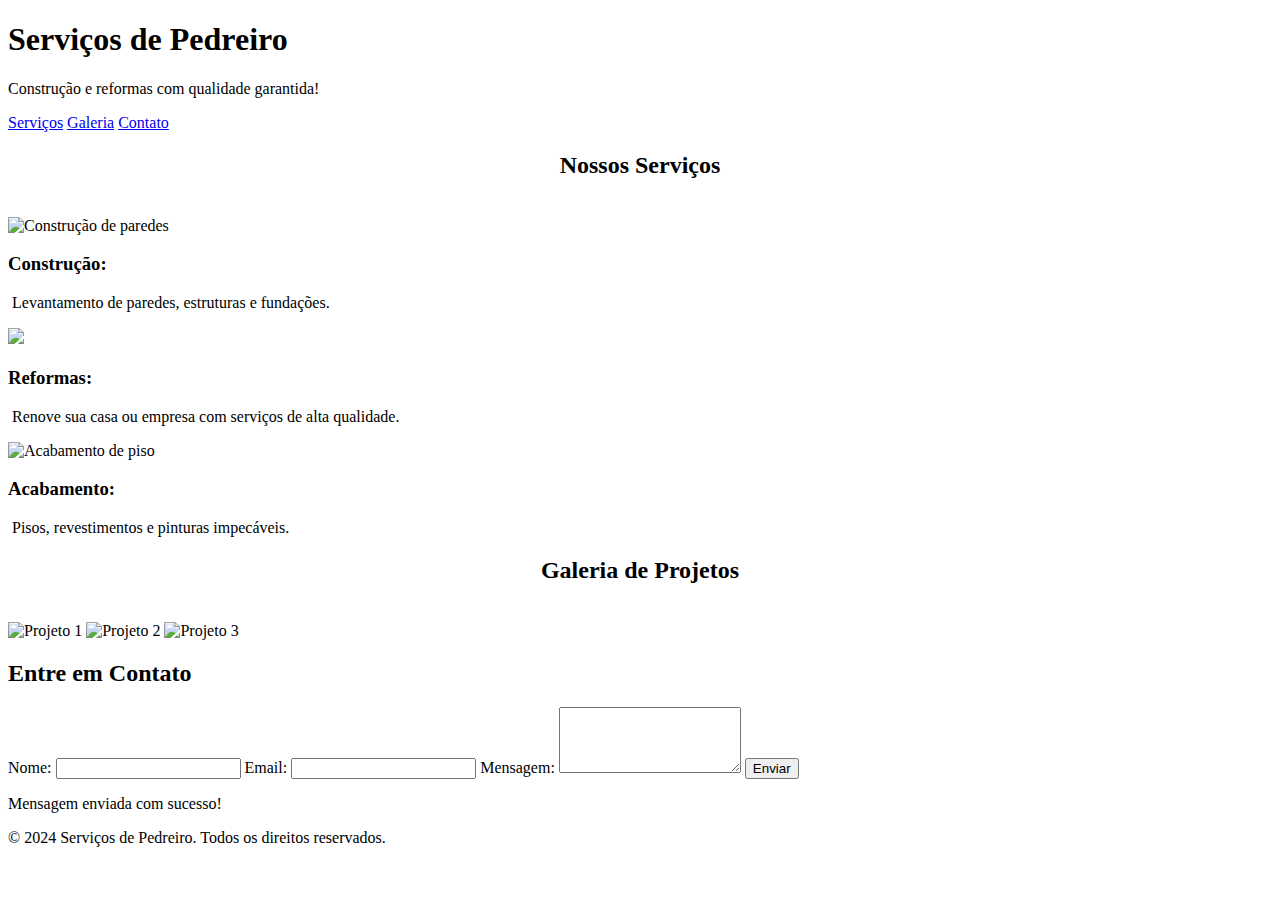
==== index.html @ 8c063c4d "Add files via upload" ====
<!DOCTYPE html>
<html lang="pt-BR">
<head>
    <meta charset="UTF-8">
    <meta name="viewport" content="width=device-width, initial-scale=1.0">
    <title>Serviços de Pedreiro</title>
    <link rel="stylesheet" href="style.css">
    <script defer src="./js/script.js"></script>
</head>
<body>

    <header class="header">
        <h1>Serviços de Pedreiro</h1>
        <p>Construção e reformas com qualidade garantida!</p>
    </header>

    <nav class="navbar">
        <a href="#servicos">Serviços</a>
        <a href="#galeria">Galeria</a>
        <a href="#contato">Contato</a>
    </nav>

    <section id="servicos" class="servicos">
        <h2 style="text-align: center;">Nossos Serviços</h2>
        <br>
        <div class="servico-item">
            <img src="./imagens/DALL·E 2024-10-16 15.41.18 - A realistic scene showing a construction worker in action. One image features a worker laying bricks with precision using mortar and a trowel. Another.webp" alt="Construção de paredes">
            <h3>Construção: </h3>
            <p>&nbsp;Levantamento de paredes, estruturas e fundações.</p>
        </div>
        <div class="servico-item">
            <img src="./imagens/DALL·E 2024-10-16 15.44.55 - A realistic scene of a construction worker plastering a wall. The worker is standing on a ladder, wearing a helmet, gloves, and protective boots. He i.webp"Reforma residencial">
            <h3>Reformas: </h3>
            <p>&nbsp;Renove sua casa ou empresa com serviços de alta qualidade.</p>
        </div>
        <div class="servico-item">
            <img src="./imagens/DALL·E 2024-10-16 15.43.36 - A realistic scene of a construction worker laying floor tiles. The worker is kneeling, wearing a safety helmet, gloves, and boots. He is carefully pla.webp" alt="Acabamento de piso">
            <h3>Acabamento: </h3>
            <p>&nbsp;Pisos, revestimentos e pinturas impecáveis.</p>
        </div>
    </section>

    <section id="galeria" class="galeria">
        <h2 style="text-align: center;">Galeria de Projetos</h2>
        <br>
        <div class="galeria-imagens">
            <img src="./imagens/DALL·E 2024-10-16 15.41.18 - A realistic scene showing a construction worker in action. One image features a worker laying bricks with precision using mortar and a trowel. Another.webp" alt="Projeto 1">
            <img src="./imagens/DALL·E 2024-10-16 15.44.55 - A realistic scene of a construction worker plastering a wall. The worker is standing on a ladder, wearing a helmet, gloves, and protective boots. He i.webp" alt="Projeto 2">
            <img src="./imagens/DALL·E 2024-10-16 15.43.36 - A realistic scene of a construction worker laying floor tiles. The worker is kneeling, wearing a safety helmet, gloves, and boots. He is carefully pla.webp" alt="Projeto 3">
        </div>
    </section>

    <section id="contato" class="contato">
        <h2>Entre em Contato</h2>
        <form id="form-contato" action="#" method="post">
            <label for="nome">Nome:</label>
            <input type="text" id="nome" name="nome" required>

            <label for="email">Email:</label>
            <input type="email" id="email" name="email" required>

            <label for="mensagem">Mensagem:</label>
            <textarea id="mensagem" name="mensagem" rows="4" required></textarea>

            <button type="submit">Enviar</button>
        </form>
        <p id="mensagem-sucesso" class="sucesso-oculto">Mensagem enviada com sucesso!</p>
    </section>

    <footer class="footer">
        <p>&copy; 2024 Serviços de Pedreiro. Todos os direitos reservados.</p>
    </footer>

</body>
</html>
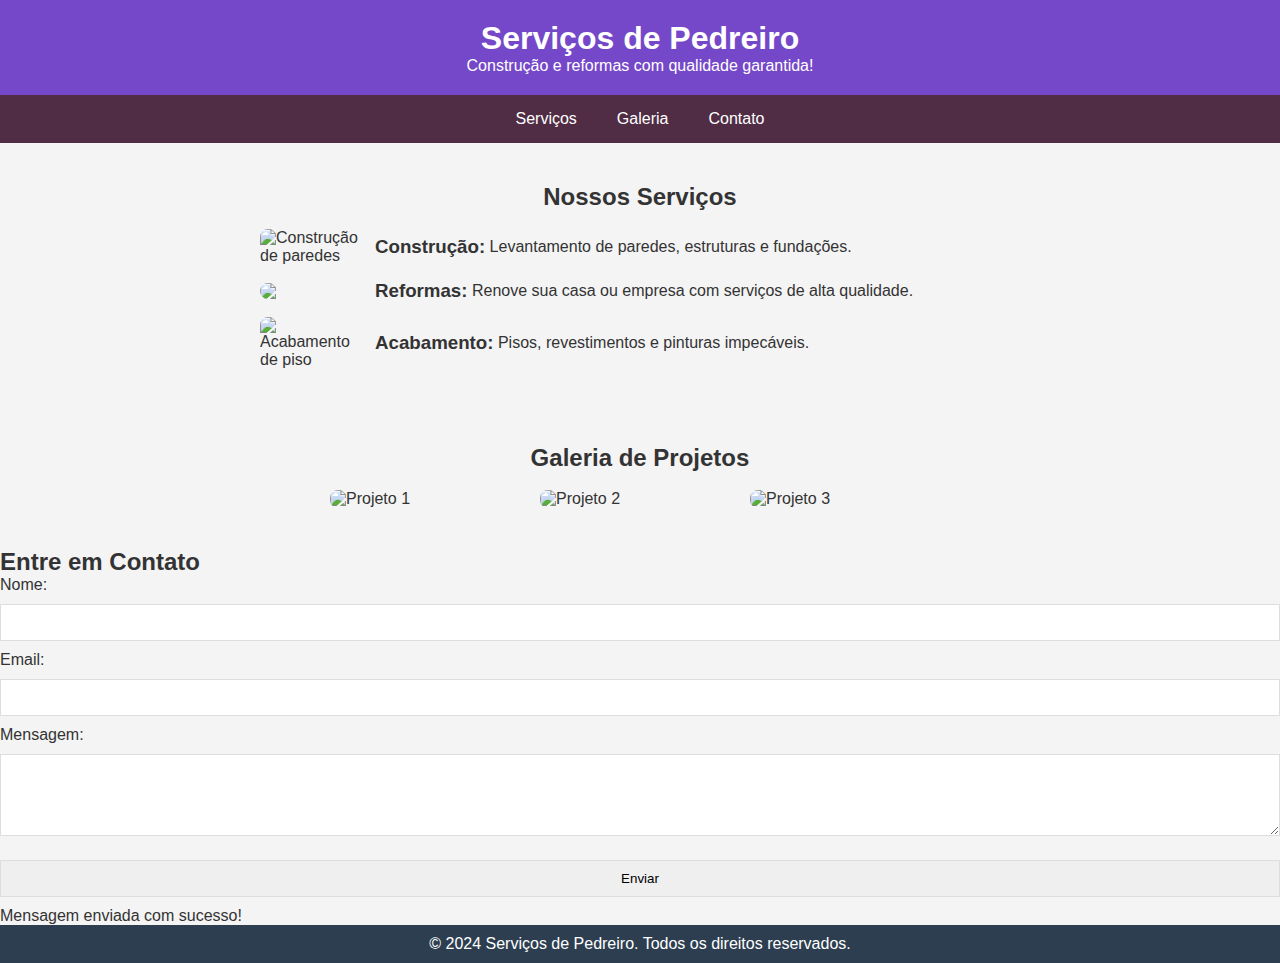
==== commit e3f06a08: "Update index.html" ====
--- a/index.html
+++ b/index.html
@@ -5,7 +5,8 @@
     <meta name="viewport" content="width=device-width, initial-scale=1.0">
     <title>Serviços de Pedreiro</title>
     <link rel="stylesheet" href="style.css">
-    <script defer src="./js/script.js"></script>
+    <script defer src="script.js"></script>
+   
 </head>
 <body>
 
--- a/style.css
+++ b/style.css
@@ -0,0 +1,90 @@
+/* Reset básico */
+* {
+    margin: 0;
+    padding: 0;
+    box-sizing: border-box;
+    font-family: Arial, sans-serif;
+}
+
+body {
+    background-color: #f4f4f4;
+    color: #333;
+}
+
+.header {
+    background-color: #7548c9;
+    color: white;
+    text-align: center;
+    padding: 20px;
+}
+
+.navbar {
+    display: flex;
+    justify-content: center;
+    background-color: #502c45;
+}
+
+.navbar a {
+    color: white;
+    padding: 15px 20px;
+    text-decoration: none;
+    transition: background 0.2s;
+}
+
+.navbar a:hover {
+    background-color: #3498db;
+}
+
+.servicos {
+    padding: 20px;
+    max-width: 800px;
+    margin: 20px auto;
+}
+
+.servico-item {
+    display: flex;
+    align-items: center;
+    margin-bottom: 15px;
+}
+
+.servico-item img {
+    width: 100px;
+    margin-right: 15px;
+    border-radius: 8px;
+}
+
+.galeria {
+    padding: 20px;
+    max-width: 800px;
+    margin: 20px auto;
+}
+
+.galeria-imagens {
+    display: flex;
+    gap: 10px;
+    justify-content: center;
+}
+
+.galeria-imagens img {
+    width: 200px;
+    border-radius: 8px;
+    transition: transform 0.3s;
+}
+
+.galeria-imagens img:hover {
+    transform: scale(1.1);
+}
+
+footer.footer {
+    background-color: #2c3e50;
+    color: white;
+    text-align: center;
+    padding: 10px;
+}
+
+input, textarea, button {
+    width: 100%;
+    margin: 10px 0;
+    padding: 10px;
+    border: 1px solid #ddd;
+    border-radius: 5
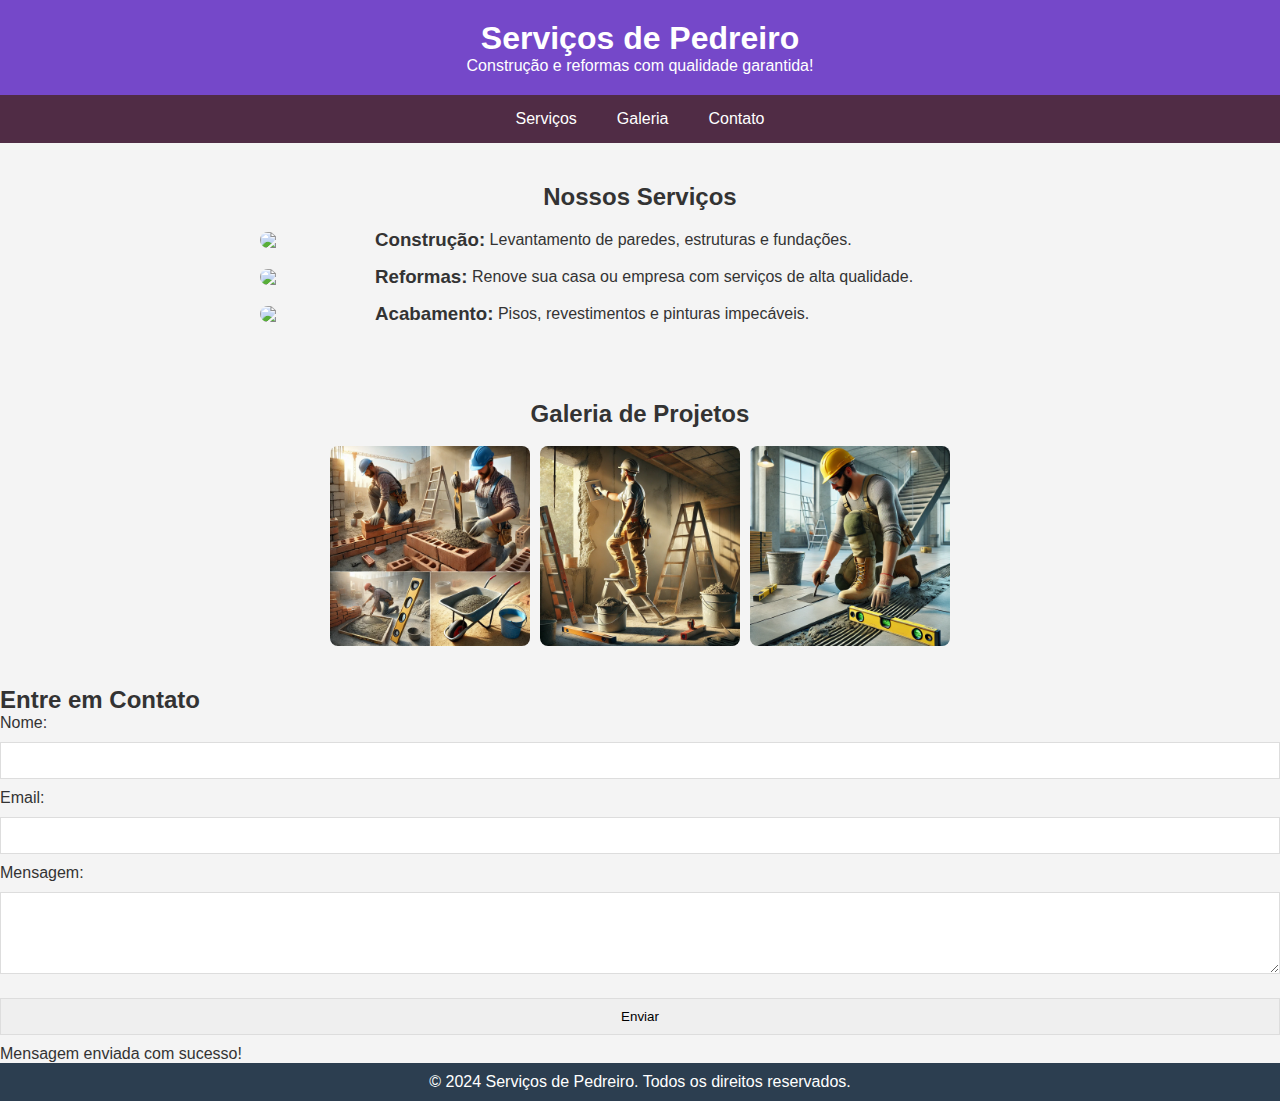
==== commit 05123fc7: "Update index.html" ====
--- a/index.html
+++ b/index.html
@@ -6,7 +6,6 @@
     <title>Serviços de Pedreiro</title>
     <link rel="stylesheet" href="style.css">
     <script defer src="script.js"></script>
-   
 </head>
 <body>
 
@@ -25,17 +24,17 @@
         <h2 style="text-align: center;">Nossos Serviços</h2>
         <br>
         <div class="servico-item">
-            <img src="./imagens/DALL·E 2024-10-16 15.41.18 - A realistic scene showing a construction worker in action. One image features a worker laying bricks with precision using mortar and a trowel. Another.webp" alt="Construção de paredes">
+            <img src="./Pedreiro/css/imagens/DALL·E 2024-10-16 15.41.18 - A realistic scene showing a construction worker in action. One image features a worker laying bricks with precision using mortar and a trowel. Another.webp  alt="Construção de paredes">
             <h3>Construção: </h3>
             <p>&nbsp;Levantamento de paredes, estruturas e fundações.</p>
         </div>
         <div class="servico-item">
-            <img src="./imagens/DALL·E 2024-10-16 15.44.55 - A realistic scene of a construction worker plastering a wall. The worker is standing on a ladder, wearing a helmet, gloves, and protective boots. He i.webp"Reforma residencial">
+            <img src="./Pedreiro/css/imagens/DALL·E 2024-10-16 15.44.55 - A realistic scene of a construction worker plastering a wall. The worker is standing on a ladder, wearing a helmet, gloves, and protective boots. He i.webp alt="Reforma residencial">
             <h3>Reformas: </h3>
             <p>&nbsp;Renove sua casa ou empresa com serviços de alta qualidade.</p>
         </div>
         <div class="servico-item">
-            <img src="./imagens/DALL·E 2024-10-16 15.43.36 - A realistic scene of a construction worker laying floor tiles. The worker is kneeling, wearing a safety helmet, gloves, and boots. He is carefully pla.webp" alt="Acabamento de piso">
+            <img src="./Pedreiro/css/imagens/DALL·E 2024-10-16 15.43.36 - A realistic scene of a construction worker laying floor tiles. The worker is kneeling, wearing a safety helmet, gloves, and boots. He is carefully pla.webp alt="Acabamento de piso">
             <h3>Acabamento: </h3>
             <p>&nbsp;Pisos, revestimentos e pinturas impecáveis.</p>
         </div>
@@ -45,9 +44,9 @@
         <h2 style="text-align: center;">Galeria de Projetos</h2>
         <br>
         <div class="galeria-imagens">
-            <img src="./imagens/DALL·E 2024-10-16 15.41.18 - A realistic scene showing a construction worker in action. One image features a worker laying bricks with precision using mortar and a trowel. Another.webp" alt="Projeto 1">
-            <img src="./imagens/DALL·E 2024-10-16 15.44.55 - A realistic scene of a construction worker plastering a wall. The worker is standing on a ladder, wearing a helmet, gloves, and protective boots. He i.webp" alt="Projeto 2">
-            <img src="./imagens/DALL·E 2024-10-16 15.43.36 - A realistic scene of a construction worker laying floor tiles. The worker is kneeling, wearing a safety helmet, gloves, and boots. He is carefully pla.webp" alt="Projeto 3">
+            <img src="./Pedreiro/css/imagens/DALL·E 2024-10-16 15.41.18 - A realistic scene showing a construction worker in action. One image features a worker laying bricks with precision using mortar and a trowel. Another.webp" alt="Projeto 1">
+            <img src="./Pedreiro/css/imagens/DALL·E 2024-10-16 15.44.55 - A realistic scene of a construction worker plastering a wall. The worker is standing on a ladder, wearing a helmet, gloves, and protective boots. He i.webp" alt="Projeto 2">
+            <img src="./Pedreiro/css/imagens/DALL·E 2024-10-16 15.43.36 - A realistic scene of a construction worker laying floor tiles. The worker is kneeling, wearing a safety helmet, gloves, and boots. He is carefully pla.webp" alt="Projeto 3">
         </div>
     </section>
 
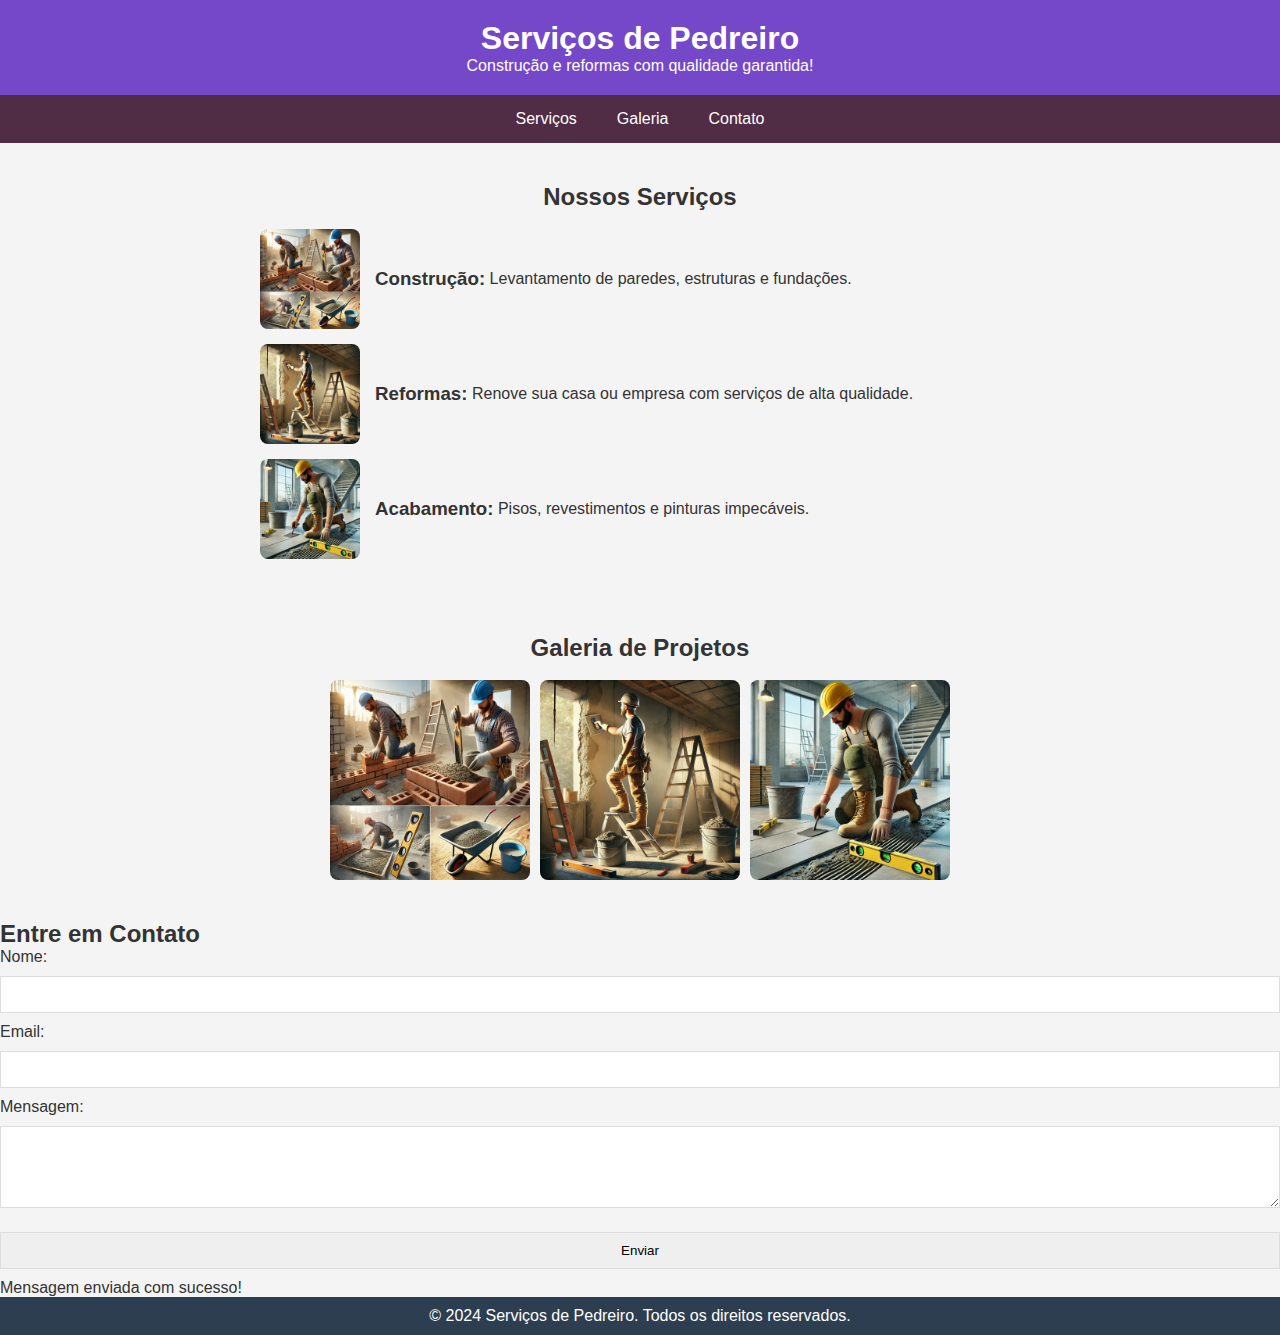
==== commit 9742bdf9: "Update index.html" ====
--- a/index.html
+++ b/index.html
@@ -24,17 +24,17 @@
         <h2 style="text-align: center;">Nossos Serviços</h2>
         <br>
         <div class="servico-item">
-            <img src="./Pedreiro/css/imagens/DALL·E 2024-10-16 15.41.18 - A realistic scene showing a construction worker in action. One image features a worker laying bricks with precision using mortar and a trowel. Another.webp  alt="Construção de paredes">
+            <img src="./Pedreiro/css/imagens/DALL·E 2024-10-16 15.41.18 - A realistic scene showing a construction worker in action. One image features a worker laying bricks with precision using mortar and a trowel. Another.webp">
             <h3>Construção: </h3>
             <p>&nbsp;Levantamento de paredes, estruturas e fundações.</p>
         </div>
         <div class="servico-item">
-            <img src="./Pedreiro/css/imagens/DALL·E 2024-10-16 15.44.55 - A realistic scene of a construction worker plastering a wall. The worker is standing on a ladder, wearing a helmet, gloves, and protective boots. He i.webp alt="Reforma residencial">
+            <img src="./Pedreiro/css/imagens/DALL·E 2024-10-16 15.44.55 - A realistic scene of a construction worker plastering a wall. The worker is standing on a ladder, wearing a helmet, gloves, and protective boots. He i.webp">
             <h3>Reformas: </h3>
             <p>&nbsp;Renove sua casa ou empresa com serviços de alta qualidade.</p>
         </div>
         <div class="servico-item">
-            <img src="./Pedreiro/css/imagens/DALL·E 2024-10-16 15.43.36 - A realistic scene of a construction worker laying floor tiles. The worker is kneeling, wearing a safety helmet, gloves, and boots. He is carefully pla.webp alt="Acabamento de piso">
+            <img src="./Pedreiro/css/imagens/DALL·E 2024-10-16 15.43.36 - A realistic scene of a construction worker laying floor tiles. The worker is kneeling, wearing a safety helmet, gloves, and boots. He is carefully pla.webp">
             <h3>Acabamento: </h3>
             <p>&nbsp;Pisos, revestimentos e pinturas impecáveis.</p>
         </div>
